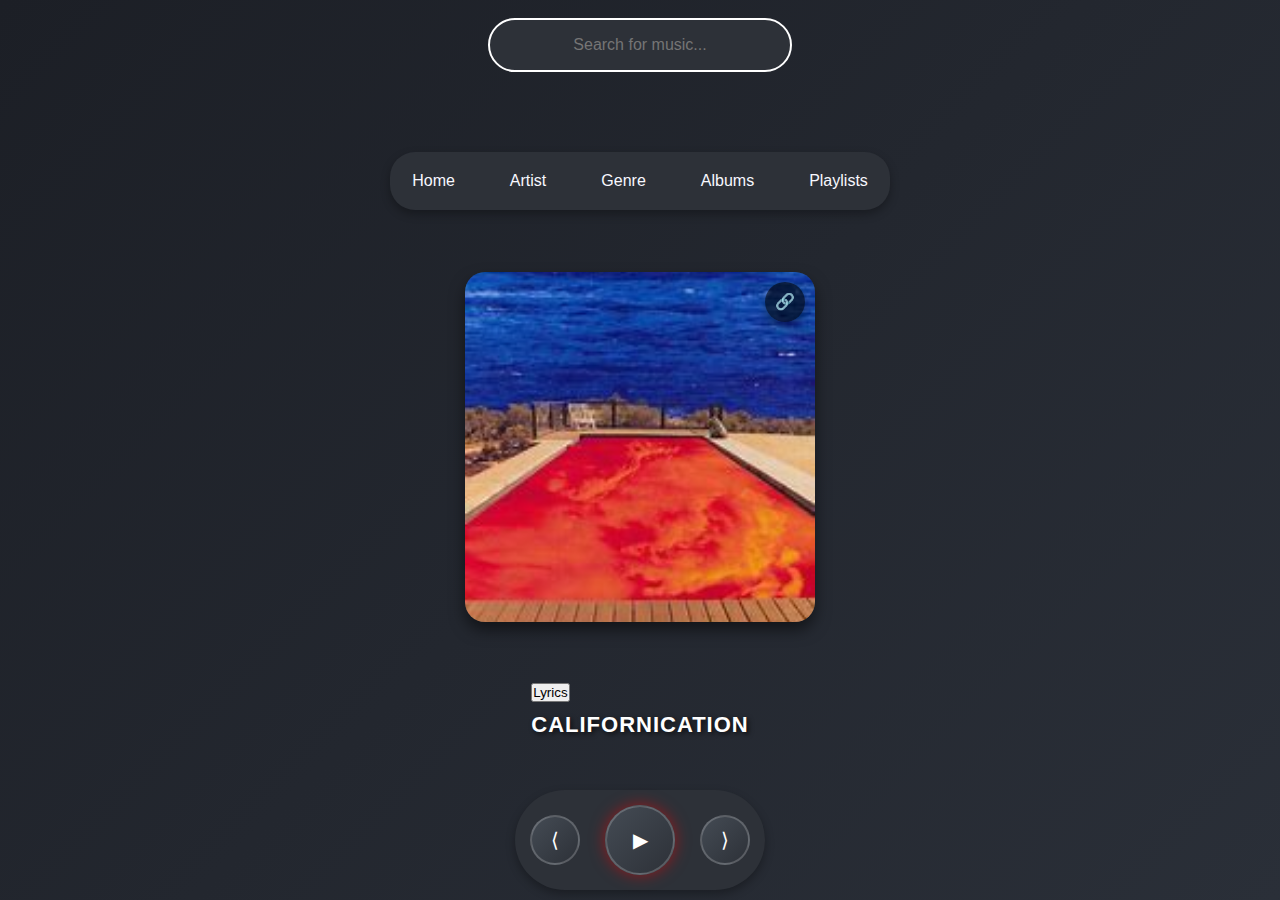
==== index.html @ 0fb65fae "refactor: extract playlist into a separate file" ====
<!DOCTYPE html>
<html lang="en">
  <head>
    <meta charset="UTF-8" />
    <meta name="viewport" content="width=device-width, initial-scale=1.0" />
    <title>Rythym.com</title>
    <link rel="stylesheet" href="style.css" />
  </head>
  <body>
    <!-- Search Bar -->
    <div class="search-container">
      <input
        type="text"
        class="search-bar"
        id="searchBar"
        placeholder="Search for music..."
      />
    </div>

    <!-- Tab Bar -->
    <div class="tab-bar" id="tabBar">
      <a href="#">Home</a>
      <a href="#">Artist</a>
      <a href="#">Genre</a>
      <a href="#">Albums</a>
      <a href="#">Playlists</a>
    </div>

    <!-- Album Pop-Up -->
    <div class="album-container" id="albumContainer">
      <img src="" alt="Album Art" id="albumArt" class="album-image" />
      <div class="share-button" id="shareButton">🔗</div>
    </div>
    <div class="track-name-container" id="trackNameContainer">
      <div id="lyricsButtonsContainer"></div>
      <div class="track-name" id="trackName" class="trackName"></div>
    </div>

    <!-- Music Controls -->
    <div class="music-controls">
      <div class="control-button" id="prevButton">⟨</div>
      <div class="control-button play-pause" id="playPauseButton">▶</div>
      <div class="control-button" id="nextButton">⟩</div>
    </div>

    <!-- Hidden Audio Player -->
    <audio id="audioPlayer" preload="auto">
      <source id="audioSource" src="tracks/track-1.mp3" type="audio/mp3" />
    </audio>
    <div class="share-link-container hidden" id="shareLinkContainer">
      <label for="shareLink">Share Link</label>
      <input
        type="text"
        class="share-link"
        id="shareLink"
        readonly
        placeholder="The link will appear here"
      />
      <!--<input type="text" class="share-link" id="shareLink" readonly />-->
      <button class="copy-button" id="copyButton">Copy</button>
      <div class="copy-success" id="copySuccess">Link copied!</div>
    </div>

    <script src="playlist.js"></script>
    <script src="script.js"></script>
  </body>
</html>
---- style.css ----
/* Global Styles */
* {
  margin: 0;
  padding: 0;
  box-sizing: border-box;
}

body {
  font-family: "Arial", sans-serif;
  background: linear-gradient(135deg, #1c1f26, #2a2f38);
  color: #fff;
  height: 100vh;
  overflow: hidden; /* Prevent horizontal scroll */
  display: flex;
  flex-direction: column;
  align-items: center;
  justify-content: space-between;
}

/* Search Bar */
.search-container {
  margin: 20px 0;
}

.search-bar {
  width: 300px;
  height: 50px;
  border: none;
  border-radius: 25px;
  padding: 0 20px;
  outline: 2px solid white;
  background-color: #2d3138;
  color: white;
  font-size: 16px;
  text-align: center;
  transition: all 0.4s ease;
}

.search-bar:focus {
  width: 500px;
  box-shadow: 0 0 20px rgba(255, 182, 193, 0.8);
  background-color: #3a4049;
  outline: none;
}

/* Tab Bar */
.tab-bar {
  display: flex;
  justify-content: center;
  gap: 25px;
  background-color: #2d3138;
  padding: 10px 0;
  width: 100%;
  max-width: 500px;
  border-radius: 25px;
  box-shadow: 0 4px 10px rgba(0, 0, 0, 0.3);
}

.tab-bar a {
  text-decoration: none;
  color: ghostwhite;
  font-size: 16px;
  padding: 10px 15px;
  border-radius: 15px;
  background-color: transparent;
  transition: background-color 0.3s, transform 0.3s;
}

.tab-bar a:hover {
  background-color: rgba(255, 0, 0, 0.7);
  transform: scale(1.1);
}

.tab-bar a.active {
  background-color: #ff0000;
  color: white;
  font-weight: bold;
}

/* Music Controls */
.music-controls {
  display: flex;
  align-items: center;
  justify-content: center;
  gap: 25px;
  padding: 15px;
  background-color: #2d3138;
  border-radius: 50px;
  box-shadow: 0 4px 10px rgba(0, 0, 0, 0.3);
  margin-bottom: 10px;
}

.control-button {
  width: 50px;
  height: 50px;
  border-radius: 50%;
  border: 2px solid rgba(255, 255, 255, 0.2);
  display: flex;
  align-items: center;
  justify-content: center;
  background: linear-gradient(135deg, #444b54, #2d3138);
  color: white;
  font-size: 20px;
  cursor: pointer;
  transition: transform 0.3s, background-color 0.3s, box-shadow 0.3s;
}

.control-button:hover {
  transform: scale(1.1);
  background: linear-gradient(135deg, #ff0000, #aa0000);
  box-shadow: 0 0 15px rgba(255, 0, 0, 0.8);
}

.play-pause {
  width: 70px;
  height: 70px;
  border: 2px solid rgba(255, 255, 255, 0.2);
  box-shadow: 0 0 15px rgba(255, 0, 0, 0.5);
}

/* Album Container */
.album-container {
  width: 350px;
  height: 350px;
  background: rgba(45, 49, 56, 0.8);
  border-radius: 20px;
  box-shadow: 0 8px 15px rgba(0, 0, 0, 0.5);
  display: flex;
  align-items: center;
  justify-content: center;
  opacity: 0;
  filter: blur(30px);
  transition: opacity 0.8s ease, filter 0.8s ease-in-out;
}

.album-container.active {
  opacity: 1;
  filter: blur(0);
}

.album-container.hidden {
  opacity: 0;
  transition: opacity 0.5s ease-in-out;
}

.album-image {
  width: 100%;
  height: 100%;
  border-radius: 20px;
  object-fit: cover;
  object-position: center;
}

/* Track Name Styling */
.track-name {
  font-size: 22px;
  font-weight: bold;
  color: white;
  text-align: center;
  margin-top: 0px;
  text-shadow: 2px 2px 5px rgba(0, 0, 0, 0.7);
  letter-spacing: 1px;
  font-family: "Arial", sans-serif;
  text-transform: uppercase;
  display: flex;
  align-items: center;
  justify-content: center;
  height: 100%;
}

/* Slide animations */
@keyframes slideInFromLeft {
  from {
    transform: translateX(-100%);
    opacity: 0;
  }
  to {
    transform: translateX(0);
    opacity: 1;
  }
}

@keyframes slideInFromRight {
  from {
    transform: translateX(100%);
    opacity: 0;
  }
  to {
    transform: translateX(0);
    opacity: 1;
  }
}

@keyframes slideOutToLeft {
  from {
    transform: translateX(0);
    opacity: 1;
  }
  to {
    transform: translateX(-100%);
    opacity: 0;
  }
}

@keyframes slideOutToRight {
  from {
    transform: translateX(0);
    opacity: 1;
  }
  to {
    transform: translateX(100%);
    opacity: 0;
  }
}

.slide-in-left {
  animation: slideInFromLeft 0.5s ease forwards;
}

.slide-in-right {
  animation: slideInFromRight 0.5s ease forwards;
}

.slide-out-left {
  animation: slideOutToLeft 0.5s ease forwards;
}

.slide-out-right {
  animation: slideOutToRight 0.5s ease forwards;
}
.lyrics-modal {
  position: fixed;
  top: 20px;
  left: 50%;
  transform: translateX(-50%);
  background-color: rgba(0, 0, 0, 0.9);
  color: white;
  padding: 20px;
  border-radius: 15px;
  max-width: 80%;
  max-height: 70%;
  overflow-y: auto;
  z-index: 1000;
}
.lyrics-modal button {
  background-color: #ff0000;
  color: white;
  padding: 10px;
  border: none;
  border-radius: 5px;
  cursor: pointer;
}

.lyrics-modal button:hover {
  background-color: #cc0000;
}
/* Share Button Styles */
.share-button {
  position: absolute;
  top: 10px;
  right: 10px;
  background-color: rgba(0, 0, 0, 0.6);
  color: white;
  border-radius: 50%;
  width: 40px;
  height: 40px;
  display: flex;
  align-items: center;
  justify-content: center;
  cursor: pointer;
  box-shadow: 0 4px 10px rgba(0, 0, 0, 0.4);
  transition: transform 0.2s ease;
}

.share-button:hover {
  transform: scale(1.1);
}

/* Share Link Container */
.share-link-container {
  position: fixed;
  top: 20%;
  left: 50%;
  transform: translate(-50%, -50%);
  background-color: rgba(0, 0, 0, 0.9);
  color: white;
  padding: 20px;
  border-radius: 10px;
  display: flex;
  align-items: center;
  justify-content: center;
  gap: 10px;
  z-index: 1000;
}

.hidden {
  display: none;
}

.share-link {
  width: 300px;
  padding: 10px;
  font-size: 16px;
  border: none;
  border-radius: 5px;
  background-color: white;
  color: black;
}

.copy-button {
  background-color: #ff0000;
  color: white;
  padding: 10px 20px;
  border: none;
  border-radius: 5px;
  cursor: pointer;
}

.copy-button:hover {
  background-color: #cc0000;
}

.copy-success {
  margin-top: 10px;
  color: lime;
  font-size: 14px;
  opacity: 0;
  transition: opacity 0.3s ease;
}

.copy-success.show {
  opacity: 1;
}
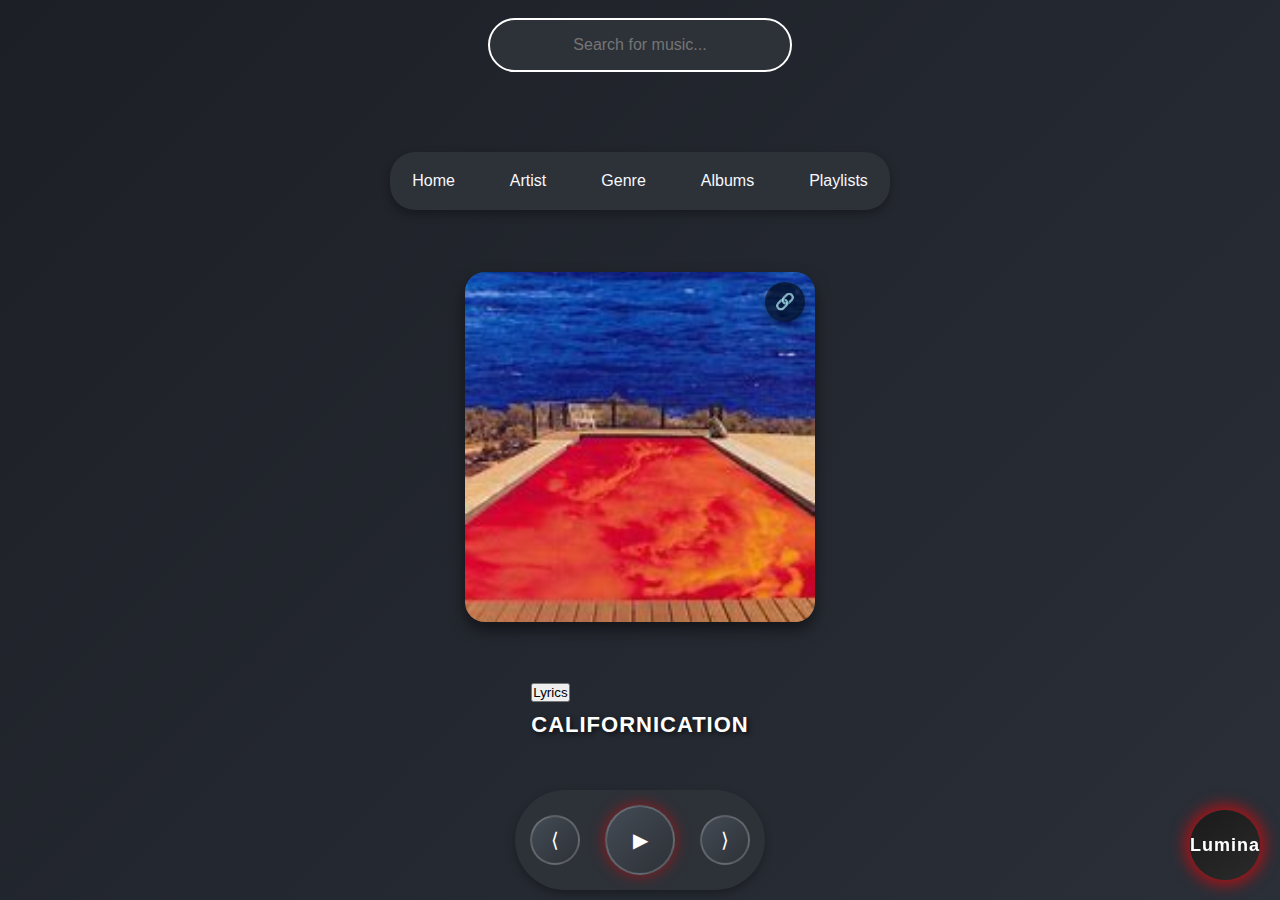
==== commit ccfe3f16: "Update to lumina AI" ====
--- a/index.html
+++ b/index.html
@@ -60,8 +60,30 @@
       <button class="copy-button" id="copyButton">Copy</button>
       <div class="copy-success" id="copySuccess">Link copied!</div>
     </div>
+    <div class="lumina-button" id="luminaButton" onclick="toggleChatbox()">
+        <span>Lumina</span>
+    </div>
 
+    <div class="chatbox" id="chatbox">
+        <div class="close-button" onclick="toggleChatbox()">&times;</div>
+        <h3>AI Music Finder</h3>
+        <div class="suggestions" id="suggestions">
+            <div class="suggestion" onclick="handleSuggestionClick(this.textContent)">Happy Tune</div>
+            <div class="suggestion" onclick="handleSuggestionClick(this.textContent)">Sad Symphony</div>
+            <div class="suggestion" onclick="handleSuggestionClick(this.textContent)">Energetic Vibes</div>
+            <div class="suggestion" onclick="handleSuggestionClick(this.textContent)">Relaxing Instrumentals</div>
+            <div class="suggestion" onclick="handleSuggestionClick(this.textContent)">Classical Melodies</div>
+            <div class="suggestion" onclick="handleSuggestionClick(this.textContent)">Upbeat Pop</div>
+            <div class="suggestion" onclick="handleSuggestionClick(this.textContent)">Chill Beats</div>
+            <div class="suggestion" onclick="handleSuggestionClick(this.textContent)">Rock</div>
+        </div>
+        <div class="searching" id="searching">Searching...</div>
+        <input type="text" class="searchbar" id="searchbar" placeholder="Describe your music" oninput="updateSuggestions(this.value)" onkeypress="handleSearch(event)">
+        <div id="noResults" class="no-results">Your description did not match. Try something else.</div>
+        <div id="resultsContainer"></div> <!-- This will show the filtered songs -->
+    </div>
     <script src="playlist.js"></script>
     <script src="script.js"></script>
+   <script src="lumina.js"></script>
   </body>
 </html>
--- a/style.css
+++ b/style.css
@@ -56,6 +56,12 @@
   box-shadow: 0 4px 10px rgba(0, 0, 0, 0.3);
 }
 
+@media (max-width: 767px) {
+  .tab-bar {
+    display: none;
+  }
+}
+
 .tab-bar a {
   text-decoration: none;
   color: ghostwhite;
@@ -133,6 +139,13 @@
   transition: opacity 0.8s ease, filter 0.8s ease-in-out;
 }
 
+@media (max-width: 767px) {
+  .album-container {
+    width: 300px;
+    height: 300px;
+  }
+}
+
 .album-container.active {
   opacity: 1;
   filter: blur(0);
@@ -331,3 +344,221 @@
 .copy-success.show {
   opacity: 1;
 }
+/* AI Music Finder Styles */
+.lumina-button {
+     width: 70px;
+     height: 70px;
+     border: none;
+     border-radius: 50%;
+     background: linear-gradient(145deg, #1a1a1a, #2a2a2a);
+     box-shadow: 0 0 15px 5px rgba(255, 0, 0, 0.6);
+     display: flex;
+     justify-content: center;
+     align-items: center;
+     cursor: pointer;
+     position: fixed;
+     bottom: 20px;
+     right: 20px;
+     transition: all 0.3s ease-in-out;
+ }
+
+ .lumina-button:hover {
+     transform: scale(1.1);
+     box-shadow: 0 0 20px 10px rgba(255, 0, 0, 0.8);
+ }
+
+ .lumina-button span {
+     font-size: 18px;
+     font-weight: bold;
+     color: white;
+     letter-spacing: 1px;
+ }
+
+ .chatbox {
+     position: fixed;
+     bottom: 20px;
+     right: 20px;
+     background-color: #1f1f1f;
+     border-radius: 15px;
+     padding: 20px;
+     width: 350px;
+     box-shadow: 0 0 15px rgba(0, 0, 0, 0.5);
+     display: none;
+     flex-direction: column;
+     animation: slideUp 0.4s ease-out;
+ }
+
+ .chatbox h3 {
+     margin: 0;
+     margin-bottom: 15px;
+     font-size: 18px;
+ }
+
+ .close-button {
+     position: absolute;
+     top: 10px;
+     right: 10px;
+     width: 25px;
+     height: 25px;
+     background: none;
+     border: 2px solid #fff;
+     border-radius: 50%;
+     font-size: 14px;
+     color: #fff;
+     text-align: center;
+     line-height: 21px;
+     cursor: pointer;
+     transition: all 0.3s ease;
+ }
+
+ .close-button:hover {
+     background: red;
+     border-color: red;
+ }
+
+ @keyframes slideUp {
+     0% { 
+  transform: translateY(100%); 
+  opacity: 0; 
+     }
+     100% {
+  transform: translateY(0); 
+  opacity: 1; 
+     }
+ }
+
+ @keyframes glowSlideUp {
+     0% {
+  box-shadow: inset 0 0 0 rgba(255, 0, 0, 0.6);
+  background: linear-gradient(145deg, #1a1a1a, #2a2a2a);
+     }
+     50% {
+  box-shadow: inset 0 0 15px rgba(255, 0, 0, 0.8);
+     }
+     100% {
+  box-shadow: inset 0 0 0 rgba(255, 0, 0, 0);
+     }
+ }
+
+ .chatbox::before {
+     content: '';
+     position: absolute;
+     top: 0;
+     left: 0;
+     width: 100%;
+     height: 100%;
+     background: linear-gradient(145deg, rgba(255, 0, 0, 0.4), rgba(255, 0, 0, 0));
+     z-index: -1;
+     border-radius: 15px;
+     animation: glowSlideUp 0.6s ease-out;
+ }
+
+ .suggestions {
+     display: flex;
+     flex-direction: column;
+     gap: 8px;
+     margin-bottom: 15px;
+     animation: fadeIn 0.4s ease-out;
+ }
+
+ @keyframes fadeIn {
+     0% { opacity: 0; transform: translateY(-10px); }
+     100% { opacity: 1; transform: translateY(0); }
+ }
+
+ .suggestion {
+     background-color: #2b2b2b;
+     padding: 8px 12px;
+     border-radius: 10px;
+     font-size: 14px;
+     cursor: pointer;
+     transition: background-color 0.3s;
+ }
+
+ .suggestion:hover {
+     background-color: #3b3b3b;
+ }
+
+ .searchbar {
+     width: 90%;
+     padding: 8px;
+     border-radius: 20px;
+     border: 2px solid transparent;
+     outline: none;
+     background-color: #3b3b3b;
+     color: white;
+     font-size: 14px;
+     box-shadow: 0 0 10px rgba(0, 0, 0, 0.3);
+     transition: border-color 0.3s ease, box-shadow 0.3s ease;
+ }
+
+ .searchbar:focus {
+     border-color: red;
+     box-shadow: 0 0 15px rgba(255, 0, 0, 0.8);
+ }
+
+ .searching {
+     text-align: center;
+     font-size: 14px;
+     margin-bottom: 10px;
+     display: none;
+ }
+
+ .searchbar.spin {
+     animation: spinGlow 2s linear infinite;
+ }
+
+ @keyframes spinGlow {
+     0% { box-shadow: 0 0 15px rgba(255, 0, 0, 0.8); }
+     50% { box-shadow: 0 0 25px rgba(255, 0, 0, 1); }
+     100% { box-shadow: 0 0 15px rgba(255, 0, 0, 0.8); }
+ }
+
+ .no-results {
+     margin-top: 10px;
+     font-size: 14px;
+     color: #ff4c4c;
+     display: none;
+}
+
+/* Style for the results container */
+#resultsContainer {
+    max-height: 400px;  /* Adjust the height of the result container */
+    overflow-y: auto;   /* Enable vertical scrolling if content exceeds container height */
+    padding: 10px;
+    display: flex;
+    flex-wrap: wrap;
+    gap: 15px; /* Spacing between song items */
+}
+
+/* Style for each song item */
+.song {
+    width: 200px;  /* Set a fixed width for each song item */
+    text-align: center;
+    cursor: pointer;
+    /* border: 1px solid #ccc;  Border around each song item */
+    border-radius: 8px;
+    transition: transform 0.3s ease-in-out;
+}
+
+.song:hover {
+    transform: scale(1.05); /* Slight zoom on hover */
+}
+
+.song img {
+    width: 100%;  /* Make the album art fill the width of the container */
+    border-radius: 8px;
+    transition: transform 0.3s ease-in-out;
+}
+
+.song img:hover {
+    transform: scale(1.1); /* Slight zoom effect on hover */
+}
+
+.song span {
+    display: block;
+    padding: 5px;
+    font-size: 14px;
+    font-weight: bold;
+    color: #FFFFFF;
+}
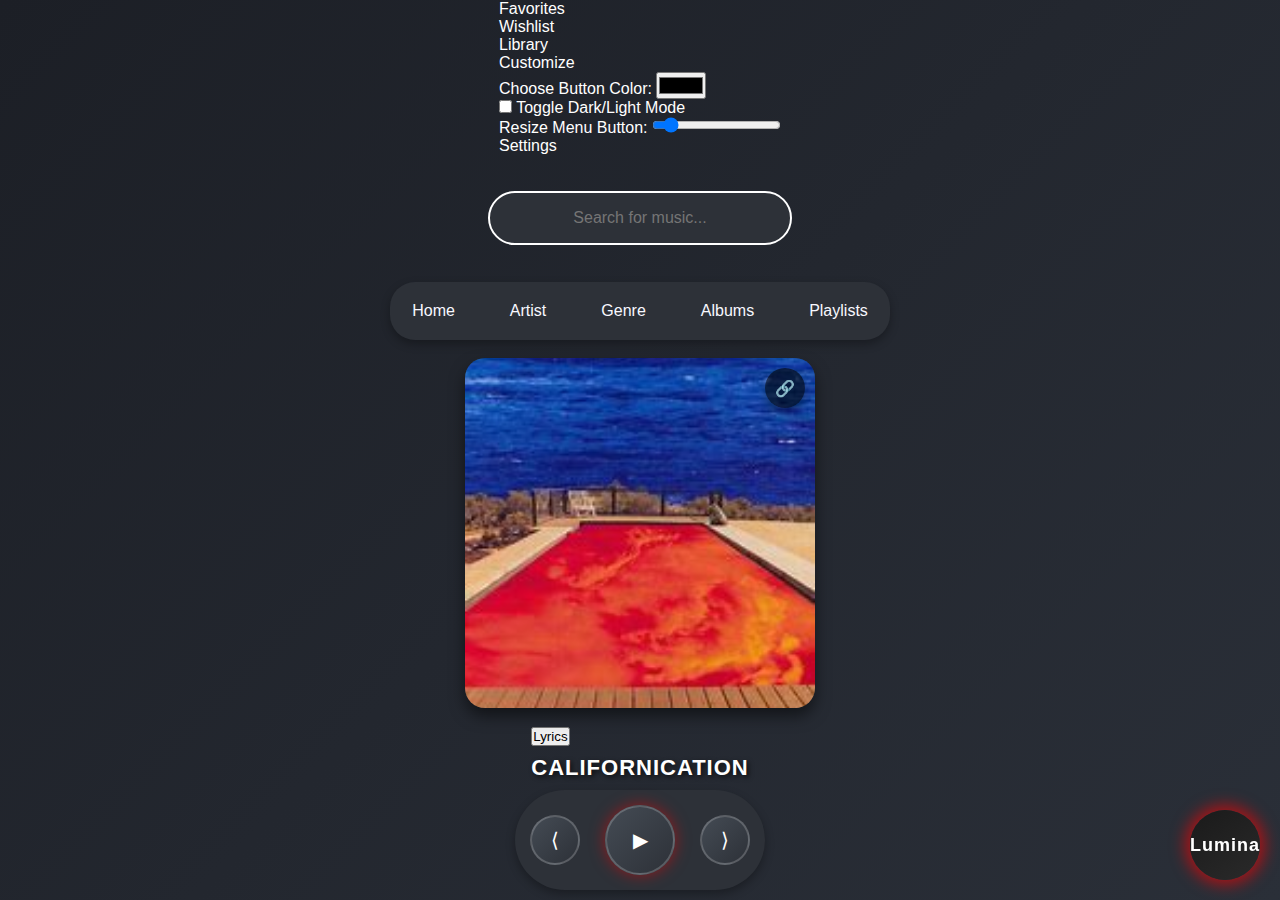
==== commit 7fd19520: "hamburger menu added" ====
--- a/index.html
+++ b/index.html
@@ -7,6 +7,40 @@
     <link rel="stylesheet" href="style.css" />
   </head>
   <body>
+    <div class="menu-container">
+    <div class="hamburger" onclick="toggleMenu()">
+      <div class="bar"></div>
+      <div class="bar"></div>
+      <div class="bar"></div>
+    </div>
+    <div class="menu-options">
+      <div class="music-options">
+        <p>Favorites</p>
+        <p>Wishlist</p>
+        <p>Library</p>
+      </div>
+      <div class="customize-options" onclick="toggleCustomize()">
+        <p>Customize</p>
+      </div>
+      <div class="customize-section" id="customizeSection">
+        <label for="colorPicker">Choose Button Color:</label>
+        <input type="color" id="colorPicker" class="color-picker" onchange="changeButtonColor(event)">
+
+        <div class="toggle-label">
+          <input type="checkbox" id="darkLightToggle" onclick="toggleDarkLight()">
+          <label for="darkLightToggle">Toggle Dark/Light Mode</label>
+        </div>
+
+        <div class="resize-options">
+          <label for="resizeSlider">Resize Menu Button:</label>
+          <input type="range" id="resizeSlider" class="resize-slider" min="10" max="30" value="12" onchange="resizeButton(event)">
+        </div>
+      </div>
+      <div class="settings-options">
+        <p>Settings</p>
+      </div>
+    </div>
+  </div>
     <!-- Search Bar -->
     <div class="search-container">
       <input
@@ -18,13 +52,41 @@
     </div>
 
     <!-- Tab Bar -->
-    <div class="tab-bar" id="tabBar">
-      <a href="#">Home</a>
-      <a href="#">Artist</a>
-      <a href="#">Genre</a>
-      <a href="#">Albums</a>
-      <a href="#">Playlists</a>
+<div class="tab-bar" id="tabBar">
+  <a href="#" id="homeTab">Home</a>
+  <a href="#" id="artistTab">Artist</a>
+  <a href="#">Genre</a>
+  <a href="#">Albums</a>
+  <a href="#">Playlists</a>
+</div>
+
+<!-- Content for Artist Page -->
+<div id="artistPage" class="hidden">
+  <h2>Listened to recently:</h2>
+
+  <div class="section">
+    <div class="profile-item">
+      <img src="album1.jpg" alt="Album 1" class="profile-img">
+      <span class="artist-name">Artist 1</span>
     </div>
+    <div class="profile-item">
+      <img src="album2.jpg" alt="Album 2" class="profile-img">
+      <span class="artist-name">Artist 2</span>
+    </div>
+    <div class="profile-item">
+      <img src="album3.jpg" alt="Album 3" class="profile-img">
+      <span class="artist-name">Artist 3</span>
+    </div>
+    <div class="profile-item">
+      <img src="album4.jpg" alt="Album 4" class="profile-img">
+      <span class="artist-name">Artist 4</span>
+    </div>
+    <div class="profile-item">
+      <img src="album5.jpg" alt="Album 5" class="profile-img">
+      <span class="artist-name">Artist 5</span>
+    </div>
+  </div>
+</div>
 
     <!-- Album Pop-Up -->
     <div class="album-container" id="albumContainer">
--- a/style.css
+++ b/style.css
@@ -562,3 +562,11 @@
     font-weight: bold;
     color: #FFFFFF;
 }
+
+:root {
+    --button-color: #333; /* Default dark button */
+    --button-hover-color: #d12e2e; /* Default hover effect */
+    --menu-bg: #181818; /* Sidebar background */
+    --menu-text: white;
+    --button-size: 12px; /* Default button size */
+  }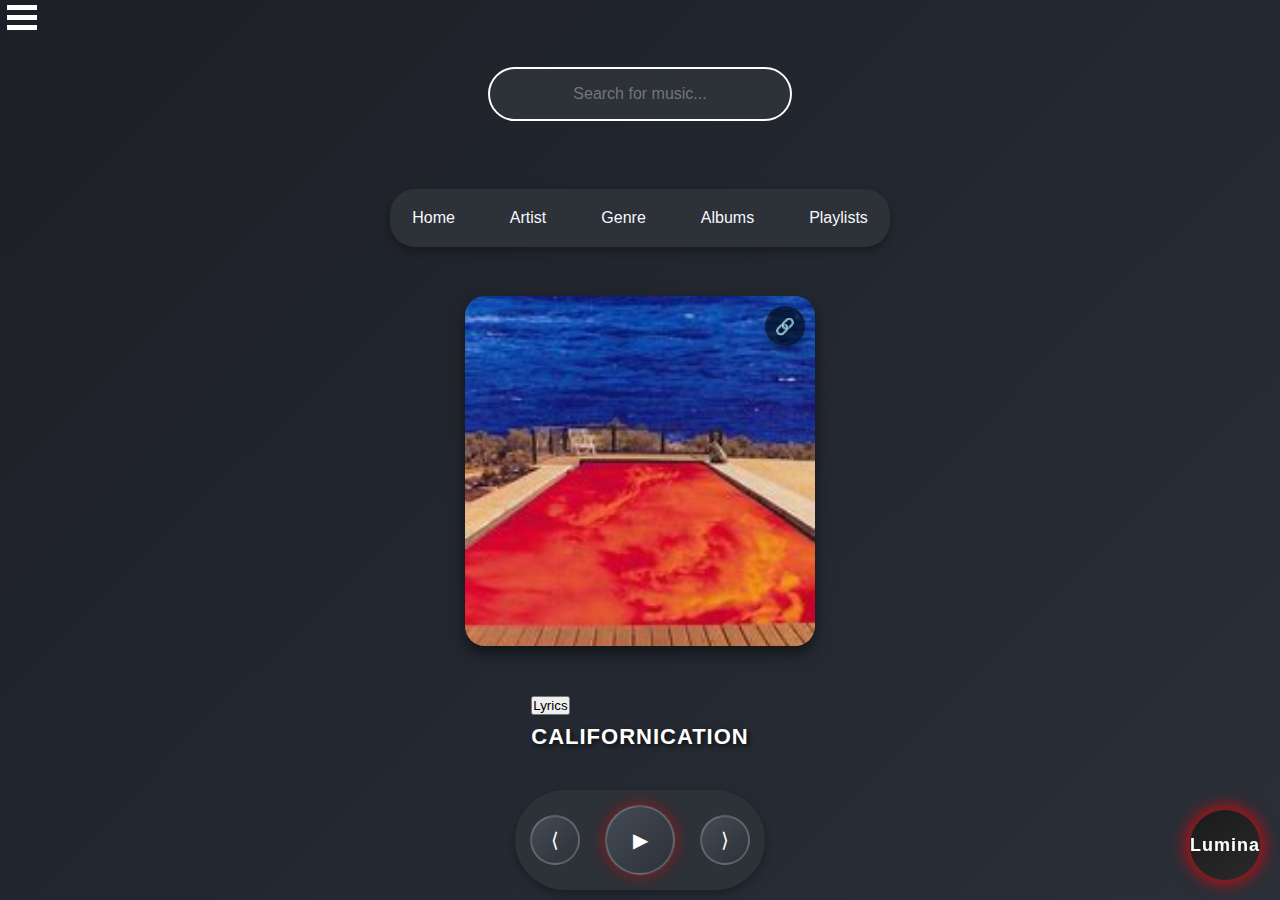
==== commit a5974c0d: "fix: sidebar css issues" ====
--- a/index.html
+++ b/index.html
@@ -7,40 +7,59 @@
     <link rel="stylesheet" href="style.css" />
   </head>
   <body>
+    <!-- Hamburger Menu -->
     <div class="menu-container">
-    <div class="hamburger" onclick="toggleMenu()">
-      <div class="bar"></div>
-      <div class="bar"></div>
-      <div class="bar"></div>
-    </div>
-    <div class="menu-options">
-      <div class="music-options">
-        <p>Favorites</p>
-        <p>Wishlist</p>
-        <p>Library</p>
-      </div>
-      <div class="customize-options" onclick="toggleCustomize()">
-        <p>Customize</p>
-      </div>
-      <div class="customize-section" id="customizeSection">
-        <label for="colorPicker">Choose Button Color:</label>
-        <input type="color" id="colorPicker" class="color-picker" onchange="changeButtonColor(event)">
-
-        <div class="toggle-label">
-          <input type="checkbox" id="darkLightToggle" onclick="toggleDarkLight()">
-          <label for="darkLightToggle">Toggle Dark/Light Mode</label>
-        </div>
-
-        <div class="resize-options">
-          <label for="resizeSlider">Resize Menu Button:</label>
-          <input type="range" id="resizeSlider" class="resize-slider" min="10" max="30" value="12" onchange="resizeButton(event)">
-        </div>
-      </div>
-      <div class="settings-options">
-        <p>Settings</p>
-      </div>
-    </div>
-  </div>
+      <div class="hamburger" onclick="toggleMenu()">
+        <div class="bar"></div>
+        <div class="bar"></div>
+        <div class="bar"></div>
+      </div>
+      <div class="menu-options">
+        <div class="music-options">
+          <p>Favorites</p>
+          <p>Wishlist</p>
+          <p>Library</p>
+        </div>
+        <div class="customize-options" onclick="toggleCustomize()">
+          <p>Customize</p>
+        </div>
+        <div class="customize-section" id="customizeSection">
+          <label for="colorPicker">Choose Button Color:</label>
+          <input
+            type="color"
+            id="colorPicker"
+            class="color-picker"
+            onchange="changeButtonColor(event)"
+          />
+
+          <div class="toggle-label">
+            <input
+              type="checkbox"
+              id="darkLightToggle"
+              onclick="toggleDarkLight()"
+            />
+            <label for="darkLightToggle">Toggle Dark/Light Mode</label>
+          </div>
+
+          <div class="resize-options">
+            <label for="resizeSlider">Resize Menu Button:</label>
+            <input
+              type="range"
+              id="resizeSlider"
+              class="resize-slider"
+              min="10"
+              max="30"
+              value="12"
+              onchange="resizeButton(event)"
+            />
+          </div>
+        </div>
+        <div class="settings-options">
+          <p>Settings</p>
+        </div>
+      </div>
+    </div>
+
     <!-- Search Bar -->
     <div class="search-container">
       <input
@@ -52,41 +71,41 @@
     </div>
 
     <!-- Tab Bar -->
-<div class="tab-bar" id="tabBar">
-  <a href="#" id="homeTab">Home</a>
-  <a href="#" id="artistTab">Artist</a>
-  <a href="#">Genre</a>
-  <a href="#">Albums</a>
-  <a href="#">Playlists</a>
-</div>
-
-<!-- Content for Artist Page -->
-<div id="artistPage" class="hidden">
-  <h2>Listened to recently:</h2>
-
-  <div class="section">
-    <div class="profile-item">
-      <img src="album1.jpg" alt="Album 1" class="profile-img">
-      <span class="artist-name">Artist 1</span>
-    </div>
-    <div class="profile-item">
-      <img src="album2.jpg" alt="Album 2" class="profile-img">
-      <span class="artist-name">Artist 2</span>
-    </div>
-    <div class="profile-item">
-      <img src="album3.jpg" alt="Album 3" class="profile-img">
-      <span class="artist-name">Artist 3</span>
-    </div>
-    <div class="profile-item">
-      <img src="album4.jpg" alt="Album 4" class="profile-img">
-      <span class="artist-name">Artist 4</span>
-    </div>
-    <div class="profile-item">
-      <img src="album5.jpg" alt="Album 5" class="profile-img">
-      <span class="artist-name">Artist 5</span>
-    </div>
-  </div>
-</div>
+    <div class="tab-bar" id="tabBar">
+      <a href="#" id="homeTab">Home</a>
+      <a href="#" id="artistTab">Artist</a>
+      <a href="#">Genre</a>
+      <a href="#">Albums</a>
+      <a href="#">Playlists</a>
+    </div>
+
+    <!-- Content for Artist Page -->
+    <div id="artistPage" class="hidden">
+      <h2>Listened to recently:</h2>
+
+      <div class="section">
+        <div class="profile-item">
+          <img src="album1.jpg" alt="Album 1" class="profile-img" />
+          <span class="artist-name">Artist 1</span>
+        </div>
+        <div class="profile-item">
+          <img src="album2.jpg" alt="Album 2" class="profile-img" />
+          <span class="artist-name">Artist 2</span>
+        </div>
+        <div class="profile-item">
+          <img src="album3.jpg" alt="Album 3" class="profile-img" />
+          <span class="artist-name">Artist 3</span>
+        </div>
+        <div class="profile-item">
+          <img src="album4.jpg" alt="Album 4" class="profile-img" />
+          <span class="artist-name">Artist 4</span>
+        </div>
+        <div class="profile-item">
+          <img src="album5.jpg" alt="Album 5" class="profile-img" />
+          <span class="artist-name">Artist 5</span>
+        </div>
+      </div>
+    </div>
 
     <!-- Album Pop-Up -->
     <div class="album-container" id="albumContainer">
@@ -123,29 +142,79 @@
       <div class="copy-success" id="copySuccess">Link copied!</div>
     </div>
     <div class="lumina-button" id="luminaButton" onclick="toggleChatbox()">
-        <span>Lumina</span>
+      <span>Lumina</span>
     </div>
 
     <div class="chatbox" id="chatbox">
-        <div class="close-button" onclick="toggleChatbox()">&times;</div>
-        <h3>AI Music Finder</h3>
-        <div class="suggestions" id="suggestions">
-            <div class="suggestion" onclick="handleSuggestionClick(this.textContent)">Happy Tune</div>
-            <div class="suggestion" onclick="handleSuggestionClick(this.textContent)">Sad Symphony</div>
-            <div class="suggestion" onclick="handleSuggestionClick(this.textContent)">Energetic Vibes</div>
-            <div class="suggestion" onclick="handleSuggestionClick(this.textContent)">Relaxing Instrumentals</div>
-            <div class="suggestion" onclick="handleSuggestionClick(this.textContent)">Classical Melodies</div>
-            <div class="suggestion" onclick="handleSuggestionClick(this.textContent)">Upbeat Pop</div>
-            <div class="suggestion" onclick="handleSuggestionClick(this.textContent)">Chill Beats</div>
-            <div class="suggestion" onclick="handleSuggestionClick(this.textContent)">Rock</div>
-        </div>
-        <div class="searching" id="searching">Searching...</div>
-        <input type="text" class="searchbar" id="searchbar" placeholder="Describe your music" oninput="updateSuggestions(this.value)" onkeypress="handleSearch(event)">
-        <div id="noResults" class="no-results">Your description did not match. Try something else.</div>
-        <div id="resultsContainer"></div> <!-- This will show the filtered songs -->
+      <div class="close-button" onclick="toggleChatbox()">&times;</div>
+      <h3>AI Music Finder</h3>
+      <div class="suggestions" id="suggestions">
+        <div
+          class="suggestion"
+          onclick="handleSuggestionClick(this.textContent)"
+        >
+          Happy Tune
+        </div>
+        <div
+          class="suggestion"
+          onclick="handleSuggestionClick(this.textContent)"
+        >
+          Sad Symphony
+        </div>
+        <div
+          class="suggestion"
+          onclick="handleSuggestionClick(this.textContent)"
+        >
+          Energetic Vibes
+        </div>
+        <div
+          class="suggestion"
+          onclick="handleSuggestionClick(this.textContent)"
+        >
+          Relaxing Instrumentals
+        </div>
+        <div
+          class="suggestion"
+          onclick="handleSuggestionClick(this.textContent)"
+        >
+          Classical Melodies
+        </div>
+        <div
+          class="suggestion"
+          onclick="handleSuggestionClick(this.textContent)"
+        >
+          Upbeat Pop
+        </div>
+        <div
+          class="suggestion"
+          onclick="handleSuggestionClick(this.textContent)"
+        >
+          Chill Beats
+        </div>
+        <div
+          class="suggestion"
+          onclick="handleSuggestionClick(this.textContent)"
+        >
+          Rock
+        </div>
+      </div>
+      <div class="searching" id="searching">Searching...</div>
+      <input
+        type="text"
+        class="searchbar"
+        id="searchbar"
+        placeholder="Describe your music"
+        oninput="updateSuggestions(this.value)"
+        onkeypress="handleSearch(event)"
+      />
+      <div id="noResults" class="no-results">
+        Your description did not match. Try something else.
+      </div>
+      <div id="resultsContainer"></div>
+      <!-- This will show the filtered songs -->
     </div>
     <script src="playlist.js"></script>
     <script src="script.js"></script>
-   <script src="lumina.js"></script>
+    <script src="lumina.js"></script>
   </body>
 </html>
--- a/style.css
+++ b/style.css
@@ -346,227 +346,401 @@
 }
 /* AI Music Finder Styles */
 .lumina-button {
-     width: 70px;
-     height: 70px;
-     border: none;
-     border-radius: 50%;
-     background: linear-gradient(145deg, #1a1a1a, #2a2a2a);
-     box-shadow: 0 0 15px 5px rgba(255, 0, 0, 0.6);
-     display: flex;
-     justify-content: center;
-     align-items: center;
-     cursor: pointer;
-     position: fixed;
-     bottom: 20px;
-     right: 20px;
-     transition: all 0.3s ease-in-out;
- }
-
- .lumina-button:hover {
-     transform: scale(1.1);
-     box-shadow: 0 0 20px 10px rgba(255, 0, 0, 0.8);
- }
-
- .lumina-button span {
-     font-size: 18px;
-     font-weight: bold;
-     color: white;
-     letter-spacing: 1px;
- }
-
- .chatbox {
-     position: fixed;
-     bottom: 20px;
-     right: 20px;
-     background-color: #1f1f1f;
-     border-radius: 15px;
-     padding: 20px;
-     width: 350px;
-     box-shadow: 0 0 15px rgba(0, 0, 0, 0.5);
-     display: none;
-     flex-direction: column;
-     animation: slideUp 0.4s ease-out;
- }
-
- .chatbox h3 {
-     margin: 0;
-     margin-bottom: 15px;
-     font-size: 18px;
- }
-
- .close-button {
-     position: absolute;
-     top: 10px;
-     right: 10px;
-     width: 25px;
-     height: 25px;
-     background: none;
-     border: 2px solid #fff;
-     border-radius: 50%;
-     font-size: 14px;
-     color: #fff;
-     text-align: center;
-     line-height: 21px;
-     cursor: pointer;
-     transition: all 0.3s ease;
- }
-
- .close-button:hover {
-     background: red;
-     border-color: red;
- }
-
- @keyframes slideUp {
-     0% { 
-  transform: translateY(100%); 
-  opacity: 0; 
-     }
-     100% {
-  transform: translateY(0); 
-  opacity: 1; 
-     }
- }
-
- @keyframes glowSlideUp {
-     0% {
-  box-shadow: inset 0 0 0 rgba(255, 0, 0, 0.6);
+  width: 70px;
+  height: 70px;
+  border: none;
+  border-radius: 50%;
   background: linear-gradient(145deg, #1a1a1a, #2a2a2a);
-     }
-     50% {
-  box-shadow: inset 0 0 15px rgba(255, 0, 0, 0.8);
-     }
-     100% {
-  box-shadow: inset 0 0 0 rgba(255, 0, 0, 0);
-     }
- }
-
- .chatbox::before {
-     content: '';
-     position: absolute;
-     top: 0;
-     left: 0;
-     width: 100%;
-     height: 100%;
-     background: linear-gradient(145deg, rgba(255, 0, 0, 0.4), rgba(255, 0, 0, 0));
-     z-index: -1;
-     border-radius: 15px;
-     animation: glowSlideUp 0.6s ease-out;
- }
-
- .suggestions {
-     display: flex;
-     flex-direction: column;
-     gap: 8px;
-     margin-bottom: 15px;
-     animation: fadeIn 0.4s ease-out;
- }
-
- @keyframes fadeIn {
-     0% { opacity: 0; transform: translateY(-10px); }
-     100% { opacity: 1; transform: translateY(0); }
- }
-
- .suggestion {
-     background-color: #2b2b2b;
-     padding: 8px 12px;
-     border-radius: 10px;
-     font-size: 14px;
-     cursor: pointer;
-     transition: background-color 0.3s;
- }
-
- .suggestion:hover {
-     background-color: #3b3b3b;
- }
-
- .searchbar {
-     width: 90%;
-     padding: 8px;
-     border-radius: 20px;
-     border: 2px solid transparent;
-     outline: none;
-     background-color: #3b3b3b;
-     color: white;
-     font-size: 14px;
-     box-shadow: 0 0 10px rgba(0, 0, 0, 0.3);
-     transition: border-color 0.3s ease, box-shadow 0.3s ease;
- }
-
- .searchbar:focus {
-     border-color: red;
-     box-shadow: 0 0 15px rgba(255, 0, 0, 0.8);
- }
-
- .searching {
-     text-align: center;
-     font-size: 14px;
-     margin-bottom: 10px;
-     display: none;
- }
-
- .searchbar.spin {
-     animation: spinGlow 2s linear infinite;
- }
-
- @keyframes spinGlow {
-     0% { box-shadow: 0 0 15px rgba(255, 0, 0, 0.8); }
-     50% { box-shadow: 0 0 25px rgba(255, 0, 0, 1); }
-     100% { box-shadow: 0 0 15px rgba(255, 0, 0, 0.8); }
- }
-
- .no-results {
-     margin-top: 10px;
-     font-size: 14px;
-     color: #ff4c4c;
-     display: none;
+  box-shadow: 0 0 15px 5px rgba(255, 0, 0, 0.6);
+  display: flex;
+  justify-content: center;
+  align-items: center;
+  cursor: pointer;
+  position: fixed;
+  bottom: 20px;
+  right: 20px;
+  transition: all 0.3s ease-in-out;
+}
+
+.lumina-button:hover {
+  transform: scale(1.1);
+  box-shadow: 0 0 20px 10px rgba(255, 0, 0, 0.8);
+}
+
+.lumina-button span {
+  font-size: 18px;
+  font-weight: bold;
+  color: white;
+  letter-spacing: 1px;
+}
+
+.chatbox {
+  position: fixed;
+  bottom: 20px;
+  right: 20px;
+  background-color: #1f1f1f;
+  border-radius: 15px;
+  padding: 20px;
+  width: 350px;
+  box-shadow: 0 0 15px rgba(0, 0, 0, 0.5);
+  display: none;
+  flex-direction: column;
+  animation: slideUp 0.4s ease-out;
+}
+
+.chatbox h3 {
+  margin: 0;
+  margin-bottom: 15px;
+  font-size: 18px;
+}
+
+.close-button {
+  position: absolute;
+  top: 10px;
+  right: 10px;
+  width: 25px;
+  height: 25px;
+  background: none;
+  border: 2px solid #fff;
+  border-radius: 50%;
+  font-size: 14px;
+  color: #fff;
+  text-align: center;
+  line-height: 21px;
+  cursor: pointer;
+  transition: all 0.3s ease;
+}
+
+.close-button:hover {
+  background: red;
+  border-color: red;
+}
+
+@keyframes slideUp {
+  0% {
+    transform: translateY(100%);
+    opacity: 0;
+  }
+  100% {
+    transform: translateY(0);
+    opacity: 1;
+  }
+}
+
+@keyframes glowSlideUp {
+  0% {
+    box-shadow: inset 0 0 0 rgba(255, 0, 0, 0.6);
+    background: linear-gradient(145deg, #1a1a1a, #2a2a2a);
+  }
+  50% {
+    box-shadow: inset 0 0 15px rgba(255, 0, 0, 0.8);
+  }
+  100% {
+    box-shadow: inset 0 0 0 rgba(255, 0, 0, 0);
+  }
+}
+
+.chatbox::before {
+  content: "";
+  position: absolute;
+  top: 0;
+  left: 0;
+  width: 100%;
+  height: 100%;
+  background: linear-gradient(145deg, rgba(255, 0, 0, 0.4), rgba(255, 0, 0, 0));
+  z-index: -1;
+  border-radius: 15px;
+  animation: glowSlideUp 0.6s ease-out;
+}
+
+.suggestions {
+  display: flex;
+  flex-direction: column;
+  gap: 8px;
+  margin-bottom: 15px;
+  animation: fadeIn 0.4s ease-out;
+}
+
+@keyframes fadeIn {
+  0% {
+    opacity: 0;
+    transform: translateY(-10px);
+  }
+  100% {
+    opacity: 1;
+    transform: translateY(0);
+  }
+}
+
+.suggestion {
+  background-color: #2b2b2b;
+  padding: 8px 12px;
+  border-radius: 10px;
+  font-size: 14px;
+  cursor: pointer;
+  transition: background-color 0.3s;
+}
+
+.suggestion:hover {
+  background-color: #3b3b3b;
+}
+
+.searchbar {
+  width: 90%;
+  padding: 8px;
+  border-radius: 20px;
+  border: 2px solid transparent;
+  outline: none;
+  background-color: #3b3b3b;
+  color: white;
+  font-size: 14px;
+  box-shadow: 0 0 10px rgba(0, 0, 0, 0.3);
+  transition: border-color 0.3s ease, box-shadow 0.3s ease;
+}
+
+.searchbar:focus {
+  border-color: red;
+  box-shadow: 0 0 15px rgba(255, 0, 0, 0.8);
+}
+
+.searching {
+  text-align: center;
+  font-size: 14px;
+  margin-bottom: 10px;
+  display: none;
+}
+
+.searchbar.spin {
+  animation: spinGlow 2s linear infinite;
+}
+
+@keyframes spinGlow {
+  0% {
+    box-shadow: 0 0 15px rgba(255, 0, 0, 0.8);
+  }
+  50% {
+    box-shadow: 0 0 25px rgba(255, 0, 0, 1);
+  }
+  100% {
+    box-shadow: 0 0 15px rgba(255, 0, 0, 0.8);
+  }
+}
+
+.no-results {
+  margin-top: 10px;
+  font-size: 14px;
+  color: #ff4c4c;
+  display: none;
 }
 
 /* Style for the results container */
 #resultsContainer {
-    max-height: 400px;  /* Adjust the height of the result container */
-    overflow-y: auto;   /* Enable vertical scrolling if content exceeds container height */
-    padding: 10px;
-    display: flex;
-    flex-wrap: wrap;
-    gap: 15px; /* Spacing between song items */
+  max-height: 400px; /* Adjust the height of the result container */
+  overflow-y: auto; /* Enable vertical scrolling if content exceeds container height */
+  padding: 10px;
+  display: flex;
+  flex-wrap: wrap;
+  gap: 15px; /* Spacing between song items */
 }
 
 /* Style for each song item */
 .song {
-    width: 200px;  /* Set a fixed width for each song item */
-    text-align: center;
-    cursor: pointer;
-    /* border: 1px solid #ccc;  Border around each song item */
-    border-radius: 8px;
-    transition: transform 0.3s ease-in-out;
+  width: 200px; /* Set a fixed width for each song item */
+  text-align: center;
+  cursor: pointer;
+  /* border: 1px solid #ccc;  Border around each song item */
+  border-radius: 8px;
+  transition: transform 0.3s ease-in-out;
 }
 
 .song:hover {
-    transform: scale(1.05); /* Slight zoom on hover */
+  transform: scale(1.05); /* Slight zoom on hover */
 }
 
 .song img {
-    width: 100%;  /* Make the album art fill the width of the container */
-    border-radius: 8px;
-    transition: transform 0.3s ease-in-out;
+  width: 100%; /* Make the album art fill the width of the container */
+  border-radius: 8px;
+  transition: transform 0.3s ease-in-out;
 }
 
 .song img:hover {
-    transform: scale(1.1); /* Slight zoom effect on hover */
+  transform: scale(1.1); /* Slight zoom effect on hover */
 }
 
 .song span {
-    display: block;
-    padding: 5px;
-    font-size: 14px;
-    font-weight: bold;
-    color: #FFFFFF;
-}
+  display: block;
+  padding: 5px;
+  font-size: 14px;
+  font-weight: bold;
+  color: #ffffff;
+}
+
+/* Hambuger Menu */
 
 :root {
-    --button-color: #333; /* Default dark button */
-    --button-hover-color: #d12e2e; /* Default hover effect */
-    --menu-bg: #181818; /* Sidebar background */
-    --menu-text: white;
-    --button-size: 12px; /* Default button size */
-  }+  --button-color: #333; /* Default dark button */
+  --button-hover-color: #d12e2e; /* Default hover effect */
+  --menu-bg: #181818; /* Sidebar background */
+  --menu-text: white;
+  --button-size: 12px; /* Default button size */
+}
+
+body {
+  margin: 0;
+  font-family: Arial, sans-serif;
+  background-color: #121212;
+  color: var(--menu-text);
+  transition: background-color 0.5s ease, color 0.5s ease;
+}
+
+.menu-container {
+  position: relative;
+  align-self: flex-start;
+}
+
+.hamburger {
+  position: absolute;
+  top: -5px;
+  left: -3px;
+  width: 50px;
+  height: 45px;
+  display: flex;
+  flex-direction: column;
+  justify-content: space-between;
+  cursor: pointer;
+  z-index: 100;
+  padding: 10px;
+}
+
+.bar {
+  height: 5px;
+  background-color: #fff;
+  transition: all 0.3s ease-in-out;
+}
+
+.menu-options {
+  position: absolute;
+  top: 30;
+  left: 0;
+  background-color: var(--menu-bg);
+  width: 250px;
+  height: 100vh;
+  padding: 40px 20px;
+  display: none;
+  flex-direction: column;
+  justify-content: flex-start;
+  box-shadow: 2px 0px 5px rgba(0, 0, 0, 0.2);
+}
+
+.menu-options.active {
+  display: flex;
+  animation: slideIn 0.5s ease-out;
+}
+
+.menu-options.active .hamburger {
+  top: 15px;
+  left: 25px;
+  padding: 15px;
+}
+
+.menu-options p {
+  margin: 10px 0;
+  cursor: pointer;
+  display: flex;
+  align-items: center;
+  padding: 12px;
+  background-color: var(--button-color);
+  border-radius: 8px;
+  transition: background-color 0.3s ease, box-shadow 0.3s ease,
+    font-size 0.3s ease, color 0.3s ease;
+  border: 1px solid white; /* White outline for the buttons */
+  font-size: var(--button-size); /* Button size is now dynamic */
+}
+
+.menu-options p:hover {
+  background-color: var(--button-hover-color);
+  color: black; /* Change text color to black on hover */
+  box-shadow: 0 0 10px var(--button-hover-color);
+}
+
+.hamburger.active .bar:nth-child(1) {
+  transform: translateY(10px) rotate(45deg);
+}
+
+.hamburger.active .bar:nth-child(2) {
+  opacity: 0;
+}
+
+.hamburger.active .bar:nth-child(3) {
+  transform: translateY(-10px) rotate(-45deg);
+}
+
+@keyframes slideIn {
+  from {
+    transform: translateX(-100%);
+  }
+  to {
+    transform: translateX(0);
+  }
+}
+
+/* Customize Section */
+.customize-section {
+  display: none;
+  flex-direction: column;
+  align-items: flex-start;
+  margin-top: 10px;
+  padding: 15px;
+  background-color: var(--button-color);
+  border-radius: 8px;
+  box-shadow: 0 4px 8px rgba(0, 0, 0, 0.2);
+  animation: dropdown 0.5s ease-in-out;
+}
+
+@keyframes dropdown {
+  from {
+    opacity: 0;
+    transform: translateY(-10px);
+  }
+  to {
+    opacity: 1;
+    transform: translateY(0);
+  }
+}
+
+/* Color Picker */
+.color-picker {
+  width: 100%;
+  margin-bottom: 10px;
+  padding: 10px;
+  border-radius: 8px;
+  border: none;
+  background-color: #444;
+  transition: background-color 0.3s ease;
+}
+
+/* Toggle Dark/Light Mode */
+.toggle-label {
+  display: flex;
+  align-items: center;
+  cursor: pointer;
+  padding: 10px;
+  color: white;
+}
+
+.toggle-label input {
+  margin-right: 10px;
+}
+
+/* Resize Button Section */
+.resize-options {
+  margin-top: 10px;
+}
+
+.resize-slider {
+  width: 100%;
+  margin-top: 10px;
+  padding: 5px;
+  border-radius: 8px;
+  background-color: #444;
+}
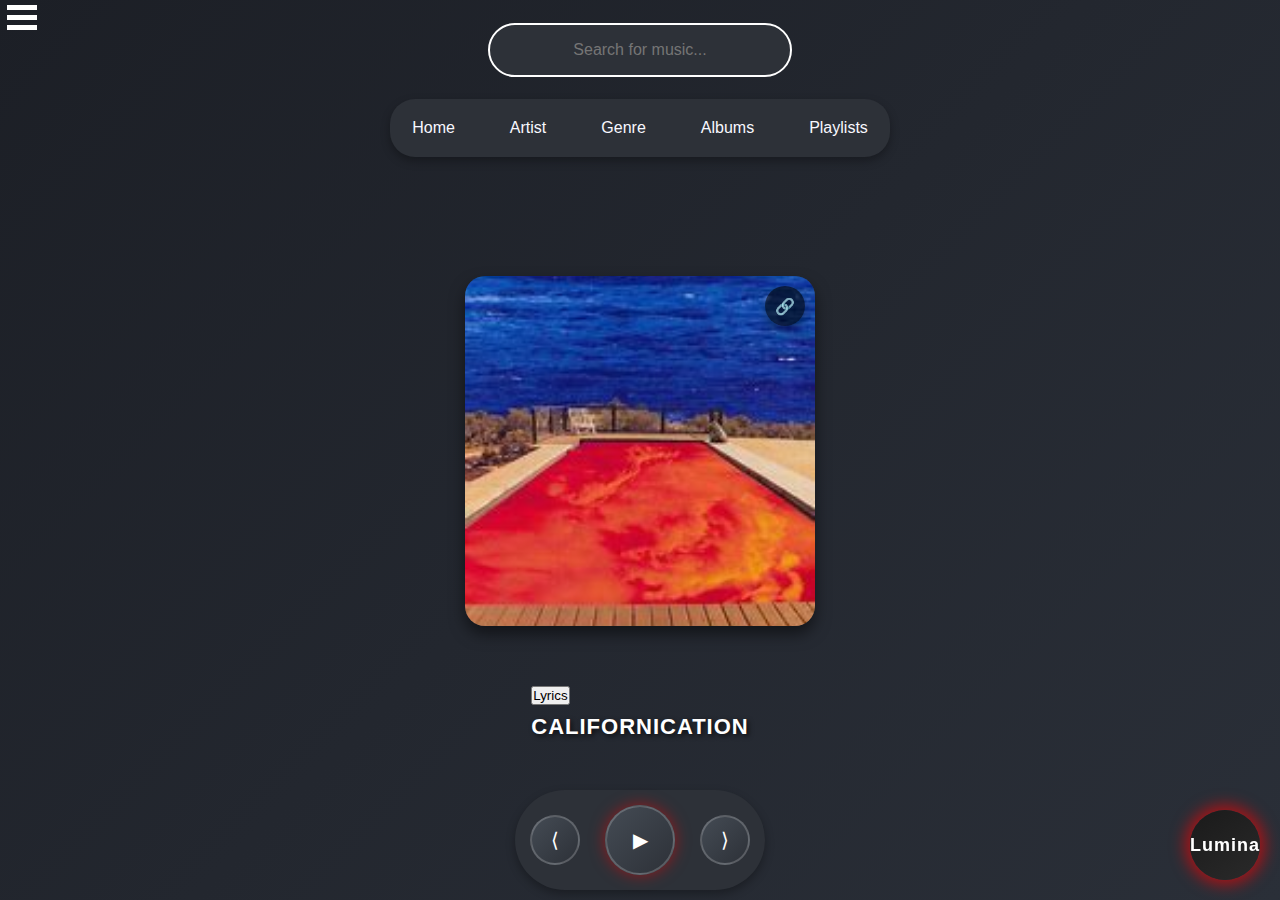
==== commit 02e8133b: "new feature tab bar improvements" ====
--- a/index.html
+++ b/index.html
@@ -77,6 +77,12 @@
       <a href="#">Genre</a>
       <a href="#">Albums</a>
       <a href="#">Playlists</a>
+    </div>
+
+    <!-- Content Container -->
+    <div class="container" id="content">
+        <h2></h2>
+        <p></p>
     </div>
 
     <!-- Content for Artist Page -->
--- a/style.css
+++ b/style.css
@@ -19,7 +19,7 @@
 
 /* Search Bar */
 .search-container {
-  margin: 20px 0;
+  margin: -35px 0;
 }
 
 .search-bar {
@@ -297,7 +297,7 @@
   transform: translate(-50%, -50%);
   background-color: rgba(0, 0, 0, 0.9);
   color: white;
-  padding: 20px;
+  padding: 30px;
   border-radius: 10px;
   display: flex;
   align-items: center;
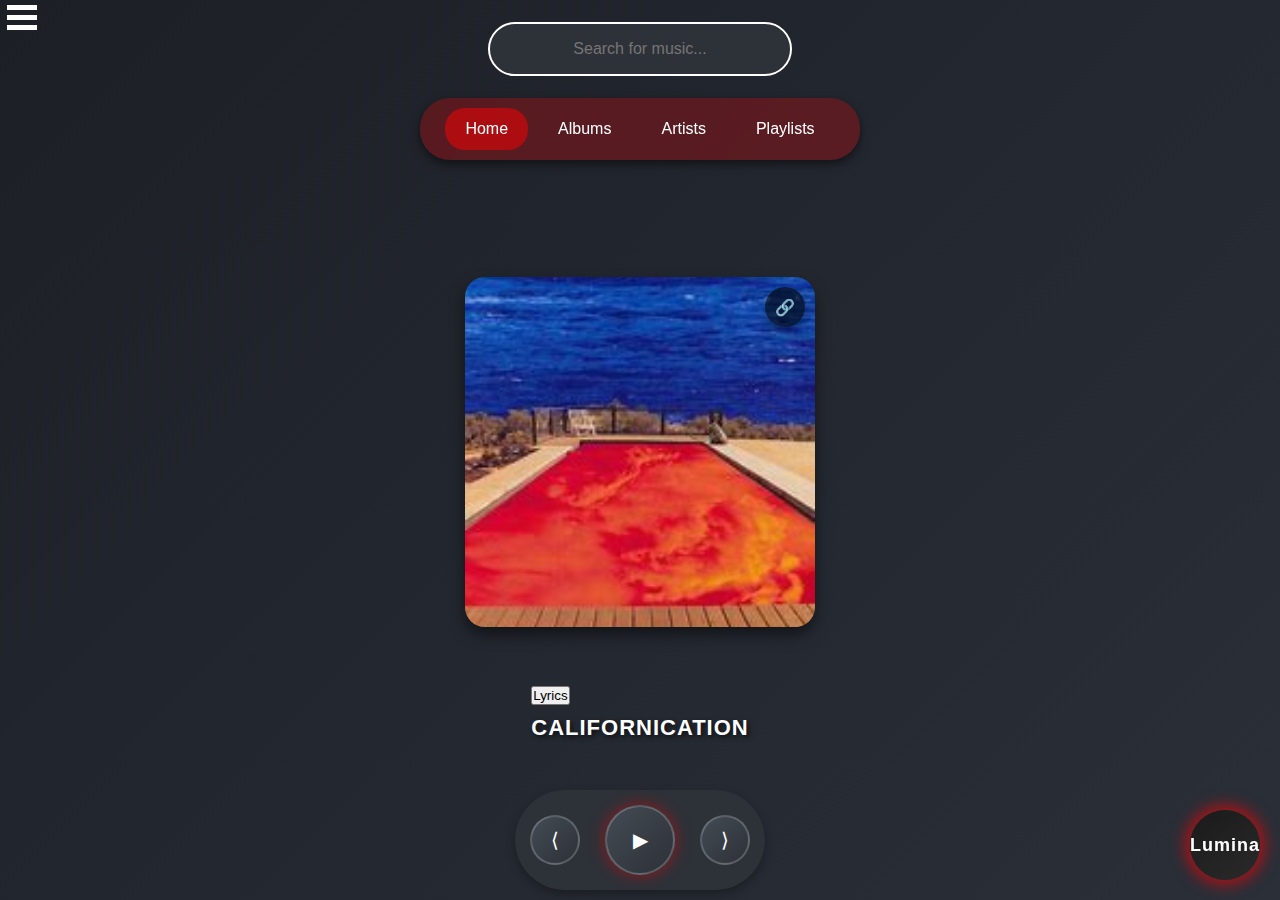
==== commit 58c5d07b: "feat: add new tab bar" ====
--- a/index.html
+++ b/index.html
@@ -70,19 +70,20 @@
       />
     </div>
 
-    <!-- Tab Bar -->
-    <div class="tab-bar" id="tabBar">
-      <a href="#" id="homeTab">Home</a>
-      <a href="#" id="artistTab">Artist</a>
-      <a href="#">Genre</a>
-      <a href="#">Albums</a>
-      <a href="#">Playlists</a>
-    </div>
+    <!-- Header & Fixed Navigation (Tab Bar) -->
+    <header class="tab-bar-container">
+      <nav class="tab-bar" aria-label="Main Navigation">
+        <button id="btn-home" class="active">Home</button>
+        <button id="btn-albums">Albums</button>
+        <button id="btn-artists">Artists</button>
+        <button id="btn-artists">Playlists</button>
+      </nav>
+    </header>
 
     <!-- Content Container -->
     <div class="container" id="content">
-        <h2></h2>
-        <p></p>
+      <h2></h2>
+      <p></p>
     </div>
 
     <!-- Content for Artist Page -->
--- a/style.css
+++ b/style.css
@@ -41,46 +41,6 @@
   box-shadow: 0 0 20px rgba(255, 182, 193, 0.8);
   background-color: #3a4049;
   outline: none;
-}
-
-/* Tab Bar */
-.tab-bar {
-  display: flex;
-  justify-content: center;
-  gap: 25px;
-  background-color: #2d3138;
-  padding: 10px 0;
-  width: 100%;
-  max-width: 500px;
-  border-radius: 25px;
-  box-shadow: 0 4px 10px rgba(0, 0, 0, 0.3);
-}
-
-@media (max-width: 767px) {
-  .tab-bar {
-    display: none;
-  }
-}
-
-.tab-bar a {
-  text-decoration: none;
-  color: ghostwhite;
-  font-size: 16px;
-  padding: 10px 15px;
-  border-radius: 15px;
-  background-color: transparent;
-  transition: background-color 0.3s, transform 0.3s;
-}
-
-.tab-bar a:hover {
-  background-color: rgba(255, 0, 0, 0.7);
-  transform: scale(1.1);
-}
-
-.tab-bar a.active {
-  background-color: #ff0000;
-  color: white;
-  font-weight: bold;
 }
 
 /* Music Controls */
@@ -744,3 +704,40 @@
   border-radius: 8px;
   background-color: #444;
 }
+
+/* ------------------ Navigation (Tab Bar) ------------------ */
+.tab-bar-container {
+  width: 100%;
+  display: flex;
+  justify-content: center;
+}
+.tab-bar {
+  display: inline-flex;
+  background: rgba(255, 0, 0, 0.25);
+  backdrop-filter: blur(10px);
+  border-radius: 30px;
+  padding: 10px 20px;
+  box-shadow: 0 4px 10px rgba(0, 0, 0, 0.5);
+}
+.tab-bar button {
+  background: none;
+  border: none;
+  color: #fff;
+  padding: 12px 20px;
+  margin: 0 5px;
+  font-size: 16px;
+  border-radius: 20px;
+  transition: background 0.3s ease;
+}
+.tab-bar button:hover,
+.tab-bar button:focus,
+.tab-bar button.active {
+  background: rgba(255, 0, 0, 0.5);
+}
+.tab-bar button:focus {
+  outline: 3px solid #ff1744;
+  outline-offset: 2px;
+}
+.tab-bar button {
+  cursor: pointer;
+}
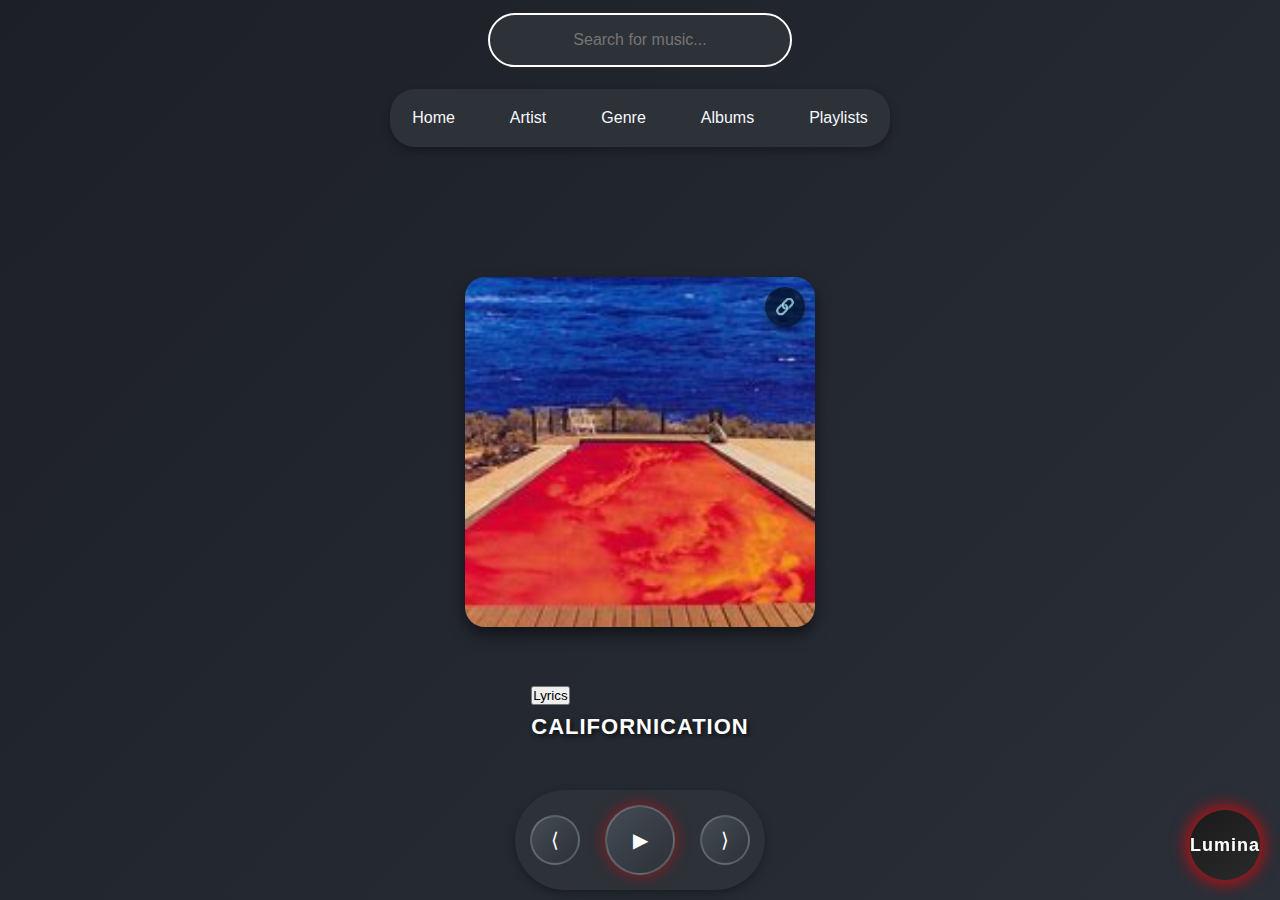
==== commit f265b87c: "new tab bar design one new file (need to add to current code)" ====
--- a/index.html
+++ b/index.html
@@ -7,59 +7,7 @@
     <link rel="stylesheet" href="style.css" />
   </head>
   <body>
-    <!-- Hamburger Menu -->
-    <div class="menu-container">
-      <div class="hamburger" onclick="toggleMenu()">
-        <div class="bar"></div>
-        <div class="bar"></div>
-        <div class="bar"></div>
-      </div>
-      <div class="menu-options">
-        <div class="music-options">
-          <p>Favorites</p>
-          <p>Wishlist</p>
-          <p>Library</p>
-        </div>
-        <div class="customize-options" onclick="toggleCustomize()">
-          <p>Customize</p>
-        </div>
-        <div class="customize-section" id="customizeSection">
-          <label for="colorPicker">Choose Button Color:</label>
-          <input
-            type="color"
-            id="colorPicker"
-            class="color-picker"
-            onchange="changeButtonColor(event)"
-          />
-
-          <div class="toggle-label">
-            <input
-              type="checkbox"
-              id="darkLightToggle"
-              onclick="toggleDarkLight()"
-            />
-            <label for="darkLightToggle">Toggle Dark/Light Mode</label>
-          </div>
-
-          <div class="resize-options">
-            <label for="resizeSlider">Resize Menu Button:</label>
-            <input
-              type="range"
-              id="resizeSlider"
-              class="resize-slider"
-              min="10"
-              max="30"
-              value="12"
-              onchange="resizeButton(event)"
-            />
-          </div>
-        </div>
-        <div class="settings-options">
-          <p>Settings</p>
-        </div>
-      </div>
-    </div>
-
+    
     <!-- Search Bar -->
     <div class="search-container">
       <input
@@ -70,48 +18,13 @@
       />
     </div>
 
-    <!-- Header & Fixed Navigation (Tab Bar) -->
-    <header class="tab-bar-container">
-      <nav class="tab-bar" aria-label="Main Navigation">
-        <button id="btn-home" class="active">Home</button>
-        <button id="btn-albums">Albums</button>
-        <button id="btn-artists">Artists</button>
-        <button id="btn-artists">Playlists</button>
-      </nav>
-    </header>
-
-    <!-- Content Container -->
-    <div class="container" id="content">
-      <h2></h2>
-      <p></p>
-    </div>
-
-    <!-- Content for Artist Page -->
-    <div id="artistPage" class="hidden">
-      <h2>Listened to recently:</h2>
-
-      <div class="section">
-        <div class="profile-item">
-          <img src="album1.jpg" alt="Album 1" class="profile-img" />
-          <span class="artist-name">Artist 1</span>
-        </div>
-        <div class="profile-item">
-          <img src="album2.jpg" alt="Album 2" class="profile-img" />
-          <span class="artist-name">Artist 2</span>
-        </div>
-        <div class="profile-item">
-          <img src="album3.jpg" alt="Album 3" class="profile-img" />
-          <span class="artist-name">Artist 3</span>
-        </div>
-        <div class="profile-item">
-          <img src="album4.jpg" alt="Album 4" class="profile-img" />
-          <span class="artist-name">Artist 4</span>
-        </div>
-        <div class="profile-item">
-          <img src="album5.jpg" alt="Album 5" class="profile-img" />
-          <span class="artist-name">Artist 5</span>
-        </div>
-      </div>
+    <!-- Tab Bar -->
+    <div class="tab-bar" id="tabBar">
+      <a href="#">Home</a>
+      <a href="#">Artist</a>
+      <a href="#">Genre</a>
+      <a href="#">Albums</a>
+      <a href="#">Playlists</a>
     </div>
 
     <!-- Album Pop-Up -->
@@ -149,79 +62,29 @@
       <div class="copy-success" id="copySuccess">Link copied!</div>
     </div>
     <div class="lumina-button" id="luminaButton" onclick="toggleChatbox()">
-      <span>Lumina</span>
+        <span>Lumina</span>
     </div>
 
     <div class="chatbox" id="chatbox">
-      <div class="close-button" onclick="toggleChatbox()">&times;</div>
-      <h3>AI Music Finder</h3>
-      <div class="suggestions" id="suggestions">
-        <div
-          class="suggestion"
-          onclick="handleSuggestionClick(this.textContent)"
-        >
-          Happy Tune
+        <div class="close-button" onclick="toggleChatbox()">&times;</div>
+        <h3>AI Music Finder</h3>
+        <div class="suggestions" id="suggestions">
+            <div class="suggestion" onclick="handleSuggestionClick(this.textContent)">Happy Tune</div>
+            <div class="suggestion" onclick="handleSuggestionClick(this.textContent)">Sad Symphony</div>
+            <div class="suggestion" onclick="handleSuggestionClick(this.textContent)">Energetic Vibes</div>
+            <div class="suggestion" onclick="handleSuggestionClick(this.textContent)">Relaxing Instrumentals</div>
+            <div class="suggestion" onclick="handleSuggestionClick(this.textContent)">Classical Melodies</div>
+            <div class="suggestion" onclick="handleSuggestionClick(this.textContent)">Upbeat Pop</div>
+            <div class="suggestion" onclick="handleSuggestionClick(this.textContent)">Chill Beats</div>
+            <div class="suggestion" onclick="handleSuggestionClick(this.textContent)">Rock</div>
         </div>
-        <div
-          class="suggestion"
-          onclick="handleSuggestionClick(this.textContent)"
-        >
-          Sad Symphony
-        </div>
-        <div
-          class="suggestion"
-          onclick="handleSuggestionClick(this.textContent)"
-        >
-          Energetic Vibes
-        </div>
-        <div
-          class="suggestion"
-          onclick="handleSuggestionClick(this.textContent)"
-        >
-          Relaxing Instrumentals
-        </div>
-        <div
-          class="suggestion"
-          onclick="handleSuggestionClick(this.textContent)"
-        >
-          Classical Melodies
-        </div>
-        <div
-          class="suggestion"
-          onclick="handleSuggestionClick(this.textContent)"
-        >
-          Upbeat Pop
-        </div>
-        <div
-          class="suggestion"
-          onclick="handleSuggestionClick(this.textContent)"
-        >
-          Chill Beats
-        </div>
-        <div
-          class="suggestion"
-          onclick="handleSuggestionClick(this.textContent)"
-        >
-          Rock
-        </div>
-      </div>
-      <div class="searching" id="searching">Searching...</div>
-      <input
-        type="text"
-        class="searchbar"
-        id="searchbar"
-        placeholder="Describe your music"
-        oninput="updateSuggestions(this.value)"
-        onkeypress="handleSearch(event)"
-      />
-      <div id="noResults" class="no-results">
-        Your description did not match. Try something else.
-      </div>
-      <div id="resultsContainer"></div>
-      <!-- This will show the filtered songs -->
+        <div class="searching" id="searching">Searching...</div>
+        <input type="text" class="searchbar" id="searchbar" placeholder="Describe your music" oninput="updateSuggestions(this.value)" onkeypress="handleSearch(event)">
+        <div id="noResults" class="no-results">Your description did not match. Try something else.</div>
+        <div id="resultsContainer"></div> <!-- This will show the filtered songs -->
     </div>
     <script src="playlist.js"></script>
     <script src="script.js"></script>
-    <script src="lumina.js"></script>
+   <script src="lumina.js"></script>
   </body>
 </html>
--- a/style.css
+++ b/style.css
@@ -27,13 +27,14 @@
   height: 50px;
   border: none;
   border-radius: 25px;
-  padding: 0 20px;
+  padding: 0 50px;
   outline: 2px solid white;
   background-color: #2d3138;
   color: white;
   font-size: 16px;
   text-align: center;
   transition: all 0.4s ease;
+  margin-top: 50px;
 }
 
 .search-bar:focus {
@@ -41,6 +42,47 @@
   box-shadow: 0 0 20px rgba(255, 182, 193, 0.8);
   background-color: #3a4049;
   outline: none;
+}
+
+/* Tab Bar */
+.tab-bar {
+  display: flex;
+  justify-content: center;
+  gap: 25px;
+  background-color: #2d3138;
+  padding: 10px 0;
+  width: 100%;
+  max-width: 500px;
+  border-radius: 25px;
+  box-shadow: 0 4px 10px rgba(0, 0, 0, 0.3);
+  margin-bottom: 70px;
+}
+
+@media (max-width: 767px) {
+  .tab-bar {
+    display: none;
+  }
+}
+
+.tab-bar a {
+  text-decoration: none;
+  color: ghostwhite;
+  font-size: 16px;
+  padding: 10px 15px;
+  border-radius: 15px;
+  background-color: transparent;
+  transition: background-color 0.3s, transform 0.3s;
+}
+
+.tab-bar a:hover {
+  background-color: rgba(255, 0, 0, 0.7);
+  transform: scale(1.1);
+}
+
+.tab-bar a.active {
+  background-color: #ff0000;
+  color: white;
+  font-weight: bold;
 }
 
 /* Music Controls */
@@ -704,40 +746,3 @@
   border-radius: 8px;
   background-color: #444;
 }
-
-/* ------------------ Navigation (Tab Bar) ------------------ */
-.tab-bar-container {
-  width: 100%;
-  display: flex;
-  justify-content: center;
-}
-.tab-bar {
-  display: inline-flex;
-  background: rgba(255, 0, 0, 0.25);
-  backdrop-filter: blur(10px);
-  border-radius: 30px;
-  padding: 10px 20px;
-  box-shadow: 0 4px 10px rgba(0, 0, 0, 0.5);
-}
-.tab-bar button {
-  background: none;
-  border: none;
-  color: #fff;
-  padding: 12px 20px;
-  margin: 0 5px;
-  font-size: 16px;
-  border-radius: 20px;
-  transition: background 0.3s ease;
-}
-.tab-bar button:hover,
-.tab-bar button:focus,
-.tab-bar button.active {
-  background: rgba(255, 0, 0, 0.5);
-}
-.tab-bar button:focus {
-  outline: 3px solid #ff1744;
-  outline-offset: 2px;
-}
-.tab-bar button {
-  cursor: pointer;
-}
